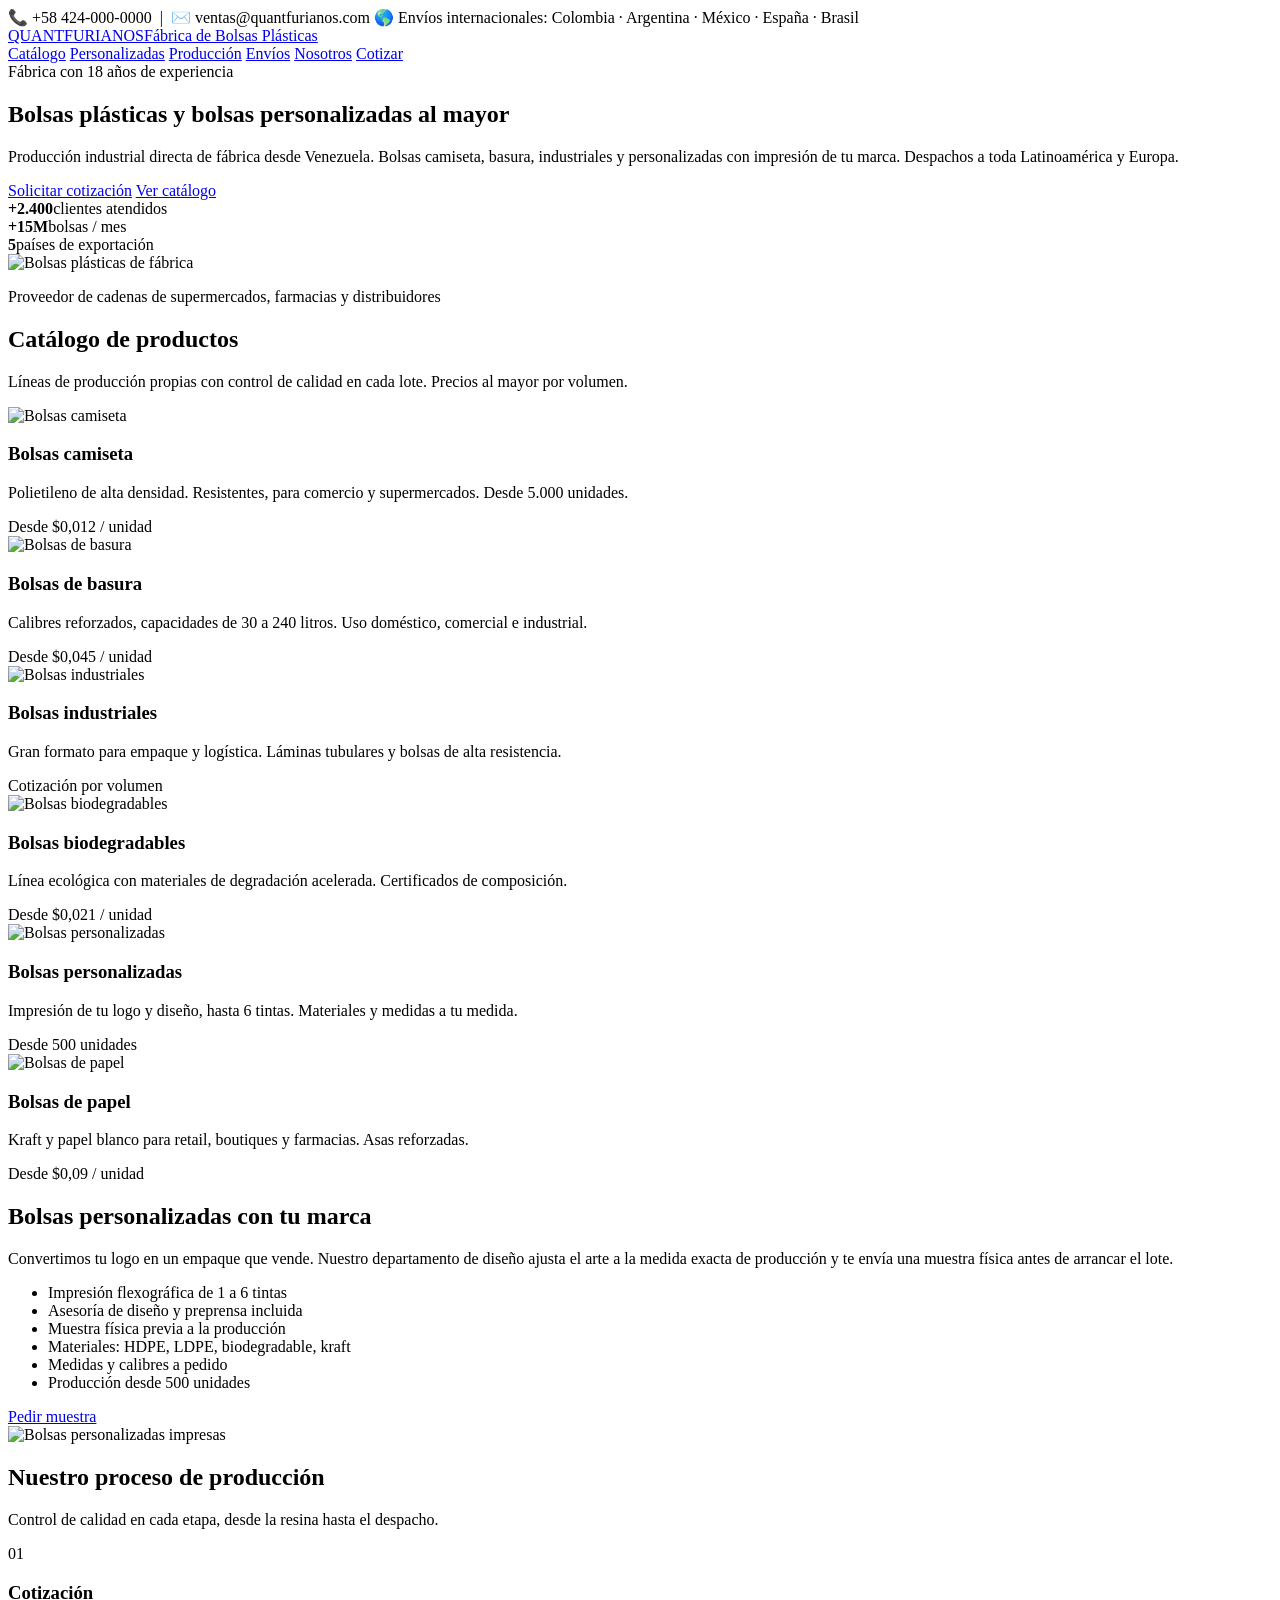
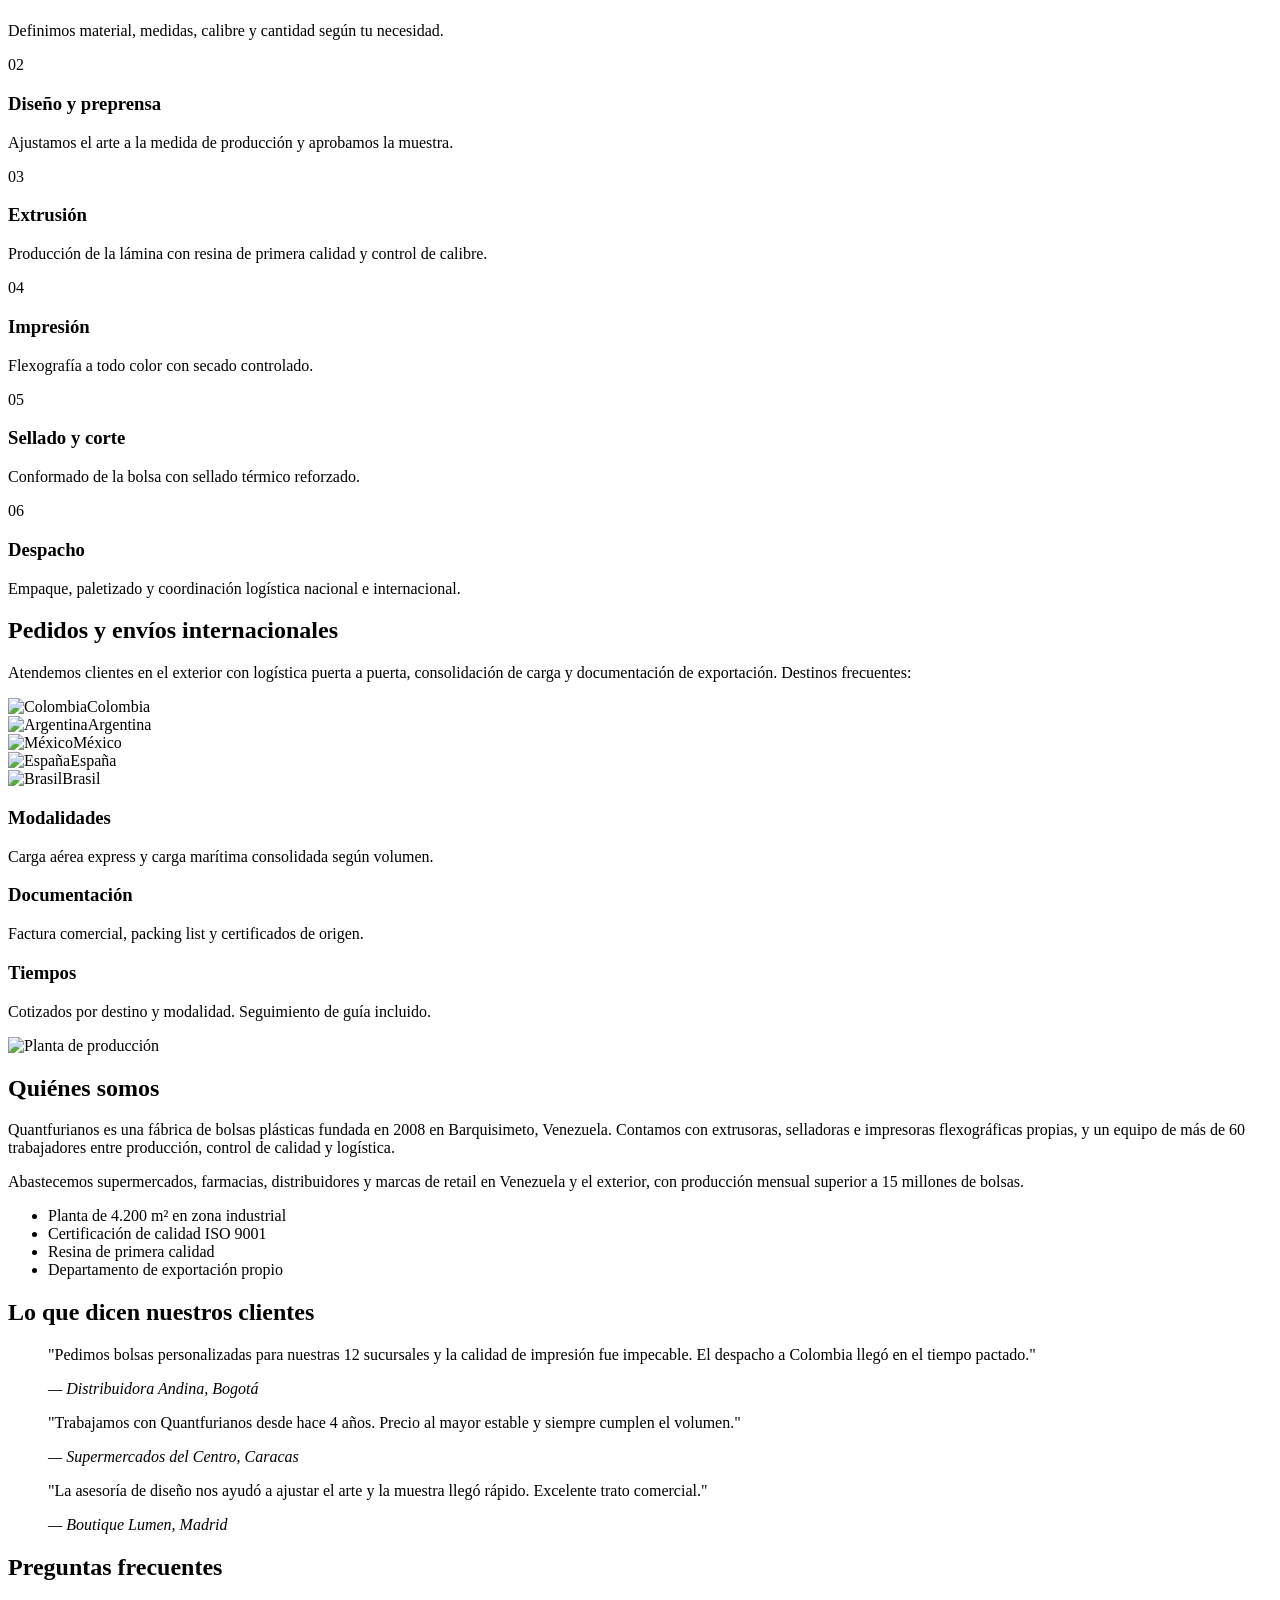
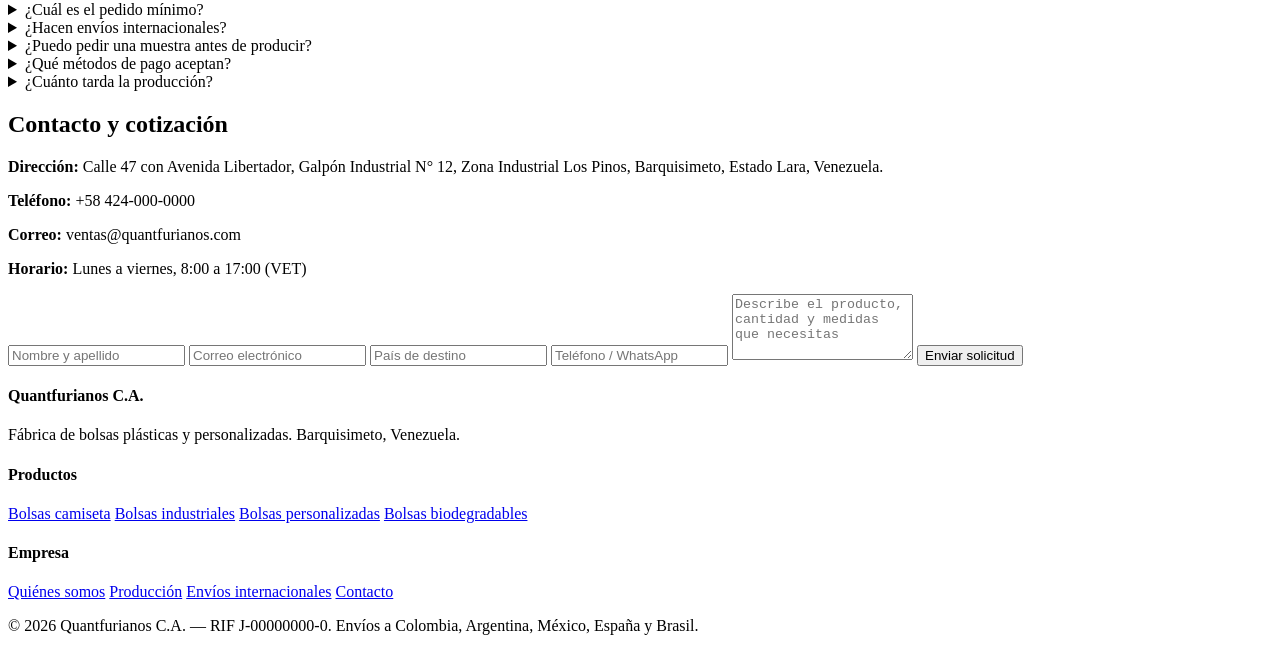
==== index.html @ dffcf8c9 "Create index.html" ====
<!DOCTYPE html>
<html lang="es">
<head>
<meta charset="UTF-8">
<meta name="viewport" content="width=device-width, initial-scale=1.0">
<title>Quantfurianos | Fábrica de Bolsas Plásticas y Bolsas Personalizadas en Venezuela</title>
<meta name="description" content="Fábrica venezolana de bolsas plásticas, bolsas camiseta, industriales y personalizadas con impresión. Envíos internacionales a Colombia, Argentina, México, España y Brasil. Cotiza al mayor.">
<meta name="keywords" content="bolsas plásticas, bolsas personalizadas, fábrica de bolsas Venezuela, bolsas al mayor, bolsas impresas, bolsas industriales">
<meta property="og:title" content="Quantfurianos | Fábrica de Bolsas Plásticas y Personalizadas">
<meta property="og:description" content="Producción industrial de bolsas plásticas y personalizadas. Despachos internacionales.">
<meta property="og:type" content="website">
<link rel="stylesheet" href="styles.css">
</head>
<body>

<div class="topbar">
  <div class="container topbar-inner">
    <span>📞 +58 424-000-0000 &nbsp;|&nbsp; ✉️ ventas@quantfurianos.com</span>
    <span>🌎 Envíos internacionales: Colombia · Argentina · México · España · Brasil</span>
  </div>
</div>

<header class="site-header">
  <div class="container header-inner">
    <a href="index.html" class="logo">QUANTFURIANOS<span>Fábrica de Bolsas Plásticas</span></a>
    <nav class="nav">
      <a href="#productos">Catálogo</a>
      <a href="#personalizadas">Personalizadas</a>
      <a href="#proceso">Producción</a>
      <a href="#internacional">Envíos</a>
      <a href="#nosotros">Nosotros</a>
      <a href="#contacto" class="nav-cta">Cotizar</a>
    </nav>
  </div>
</header>

<section class="hero">
  <div class="container hero-inner">
    <div class="hero-text">
      <span class="badge">Fábrica con 18 años de experiencia</span>
      <h1>Bolsas plásticas y bolsas personalizadas al mayor</h1>
      <p class="lead">Producción industrial directa de fábrica desde Venezuela. Bolsas camiseta, basura, industriales y personalizadas con impresión de tu marca. Despachos a toda Latinoamérica y Europa.</p>
      <div class="hero-btns">
        <a href="#contacto" class="btn">Solicitar cotización</a>
        <a href="#productos" class="btn btn-outline">Ver catálogo</a>
      </div>
      <div class="hero-stats">
        <div><strong>+2.400</strong><span>clientes atendidos</span></div>
        <div><strong>+15M</strong><span>bolsas / mes</span></div>
        <div><strong>5</strong><span>países de exportación</span></div>
      </div>
    </div>
    <div class="hero-img">
      <img src="https://images.unsplash.com/photo-1607083206968-13611e3d76db?w=800&q=80" alt="Bolsas plásticas de fábrica">
    </div>
  </div>
</section>

<section class="logos">
  <div class="container">
    <p class="logos-title">Proveedor de cadenas de supermercados, farmacias y distribuidores</p>
  </div>
</section>

<section id="productos" class="section">
  <div class="container">
    <h2>Catálogo de productos</h2>
    <p class="section-sub">Líneas de producción propias con control de calidad en cada lote. Precios al mayor por volumen.</p>
    <div class="grid">
      <article class="card">
        <img src="https://images.unsplash.com/photo-1591085686350-798c0f9faa7f?w=600&q=80" alt="Bolsas camiseta">
        <h3>Bolsas camiseta</h3>
        <p>Polietileno de alta densidad. Resistentes, para comercio y supermercados. Desde 5.000 unidades.</p>
        <span class="precio">Desde $0,012 / unidad</span>
      </article>
      <article class="card">
        <img src="https://images.unsplash.com/photo-1610557892470-55d9e80c0bce?w=600&q=80" alt="Bolsas de basura">
        <h3>Bolsas de basura</h3>
        <p>Calibres reforzados, capacidades de 30 a 240 litros. Uso doméstico, comercial e industrial.</p>
        <span class="precio">Desde $0,045 / unidad</span>
      </article>
      <article class="card">
        <img src="https://images.unsplash.com/photo-1587293852726-70cdb56c2866?w=600&q=80" alt="Bolsas industriales">
        <h3>Bolsas industriales</h3>
        <p>Gran formato para empaque y logística. Láminas tubulares y bolsas de alta resistencia.</p>
        <span class="precio">Cotización por volumen</span>
      </article>
      <article class="card">
        <img src="https://images.unsplash.com/photo-1532996122724-e3c354a0b15b?w=600&q=80" alt="Bolsas biodegradables">
        <h3>Bolsas biodegradables</h3>
        <p>Línea ecológica con materiales de degradación acelerada. Certificados de composición.</p>
        <span class="precio">Desde $0,021 / unidad</span>
      </article>
      <article class="card">
        <img src="https://images.unsplash.com/photo-1604719312566-8912e9227c6a?w=600&q=80" alt="Bolsas personalizadas">
        <h3>Bolsas personalizadas</h3>
        <p>Impresión de tu logo y diseño, hasta 6 tintas. Materiales y medidas a tu medida.</p>
        <span class="precio">Desde 500 unidades</span>
      </article>
      <article class="card">
        <img src="https://images.unsplash.com/photo-1556742049-0cfed4f6a45d?w=600&q=80" alt="Bolsas de papel">
        <h3>Bolsas de papel</h3>
        <p>Kraft y papel blanco para retail, boutiques y farmacias. Asas reforzadas.</p>
        <span class="precio">Desde $0,09 / unidad</span>
      </article>
    </div>
  </div>
</section>

<section id="personalizadas" class="section alt">
  <div class="container split">
    <div class="split-text">
      <h2>Bolsas personalizadas con tu marca</h2>
      <p>Convertimos tu logo en un empaque que vende. Nuestro departamento de diseño ajusta el arte a la medida exacta de producción y te envía una muestra física antes de arrancar el lote.</p>
      <ul class="features">
        <li>Impresión flexográfica de 1 a 6 tintas</li>
        <li>Asesoría de diseño y preprensa incluida</li>
        <li>Muestra física previa a la producción</li>
        <li>Materiales: HDPE, LDPE, biodegradable, kraft</li>
        <li>Medidas y calibres a pedido</li>
        <li>Producción desde 500 unidades</li>
      </ul>
      <a href="#contacto" class="btn">Pedir muestra</a>
    </div>
    <div class="split-img">
      <img src="https://images.unsplash.com/photo-1607082349566-187342175e2f?w=700&q=80" alt="Bolsas personalizadas impresas">
    </div>
  </div>
</section>

<section id="proceso" class="section">
  <div class="container">
    <h2>Nuestro proceso de producción</h2>
    <p class="section-sub">Control de calidad en cada etapa, desde la resina hasta el despacho.</p>
    <div class="pasos">
      <div class="paso"><span>01</span><h3>Cotización</h3><p>Definimos material, medidas, calibre y cantidad según tu necesidad.</p></div>
      <div class="paso"><span>02</span><h3>Diseño y preprensa</h3><p>Ajustamos el arte a la medida de producción y aprobamos la muestra.</p></div>
      <div class="paso"><span>03</span><h3>Extrusión</h3><p>Producción de la lámina con resina de primera calidad y control de calibre.</p></div>
      <div class="paso"><span>04</span><h3>Impresión</h3><p>Flexografía a todo color con secado controlado.</p></div>
      <div class="paso"><span>05</span><h3>Sellado y corte</h3><p>Conformado de la bolsa con sellado térmico reforzado.</p></div>
      <div class="paso"><span>06</span><h3>Despacho</h3><p>Empaque, paletizado y coordinación logística nacional e internacional.</p></div>
    </div>
  </div>
</section>

<section id="internacional" class="section alt">
  <div class="container">
    <h2>Pedidos y envíos internacionales</h2>
    <p>Atendemos clientes en el exterior con logística puerta a puerta, consolidación de carga y documentación de exportación. Destinos frecuentes:</p>
    <div class="paises">
      <div class="pais"><img src="https://flagcdn.com/w80/co.png" alt="Colombia"><span>Colombia</span></div>
      <div class="pais"><img src="https://flagcdn.com/w80/ar.png" alt="Argentina"><span>Argentina</span></div>
      <div class="pais"><img src="https://flagcdn.com/w80/mx.png" alt="México"><span>México</span></div>
      <div class="pais"><img src="https://flagcdn.com/w80/es.png" alt="España"><span>España</span></div>
      <div class="pais"><img src="https://flagcdn.com/w80/br.png" alt="Brasil"><span>Brasil</span></div>
    </div>
    <div class="info-boxes">
      <div class="info-box"><h3>Modalidades</h3><p>Carga aérea express y carga marítima consolidada según volumen.</p></div>
      <div class="info-box"><h3>Documentación</h3><p>Factura comercial, packing list y certificados de origen.</p></div>
      <div class="info-box"><h3>Tiempos</h3><p>Cotizados por destino y modalidad. Seguimiento de guía incluido.</p></div>
    </div>
  </div>
</section>

<section id="nosotros" class="section">
  <div class="container split">
    <div class="split-img">
      <img src="https://images.unsplash.com/photo-1581091226825-a6a2a5aee158?w=700&q=80" alt="Planta de producción">
    </div>
    <div class="split-text">
      <h2>Quiénes somos</h2>
      <p>Quantfurianos es una fábrica de bolsas plásticas fundada en 2008 en Barquisimeto, Venezuela. Contamos con extrusoras, selladoras e impresoras flexográficas propias, y un equipo de más de 60 trabajadores entre producción, control de calidad y logística.</p>
      <p>Abastecemos supermercados, farmacias, distribuidores y marcas de retail en Venezuela y el exterior, con producción mensual superior a 15 millones de bolsas.</p>
      <ul class="features">
        <li>Planta de 4.200 m² en zona industrial</li>
        <li>Certificación de calidad ISO 9001</li>
        <li>Resina de primera calidad</li>
        <li>Departamento de exportación propio</li>
      </ul>
    </div>
  </div>
</section>

<section class="section alt">
  <div class="container">
    <h2>Lo que dicen nuestros clientes</h2>
    <div class="grid testimonios">
      <blockquote class="testimonio"><p>"Pedimos bolsas personalizadas para nuestras 12 sucursales y la calidad de impresión fue impecable. El despacho a Colombia llegó en el tiempo pactado."</p><cite>— Distribuidora Andina, Bogotá</cite></blockquote>
      <blockquote class="testimonio"><p>"Trabajamos con Quantfurianos desde hace 4 años. Precio al mayor estable y siempre cumplen el volumen."</p><cite>— Supermercados del Centro, Caracas</cite></blockquote>
      <blockquote class="testimonio"><p>"La asesoría de diseño nos ayudó a ajustar el arte y la muestra llegó rápido. Excelente trato comercial."</p><cite>— Boutique Lumen, Madrid</cite></blockquote>
    </div>
  </div>
</section>

<section class="section">
  <div class="container">
    <h2>Preguntas frecuentes</h2>
    <div class="faq">
      <details><summary>¿Cuál es el pedido mínimo?</summary><p>La línea personalizada arranca en 500 unidades. Las líneas estándar se manejan por volumen desde 5.000 unidades.</p></details>
      <details><summary>¿Hacen envíos internacionales?</summary><p>Sí. Despachamos a Colombia, Argentina, México, España, Brasil y otros destinos mediante cotización logística.</p></details>
      <details><summary>¿Puedo pedir una muestra antes de producir?</summary><p>Sí, en la línea personalizada enviamos muestra física del arte aprobado antes de arrancar el lote.</p></details>
      <details><summary>¿Qué métodos de pago aceptan?</summary><p>Transferencia bancaria nacional e internacional, y pago contra factura para clientes recurrentes.</p></details>
      <details><summary>¿Cuánto tarda la producción?</summary><p>Entre 7 y 15 días hábiles según volumen y complejidad de impresión, más el tiempo de tránsito internacional.</p></details>
    </div>
  </div>
</section>

<section id="contacto" class="section alt">
  <div class="container contact-grid">
    <div>
      <h2>Contacto y cotización</h2>
      <p><strong>Dirección:</strong> Calle 47 con Avenida Libertador, Galpón Industrial N° 12, Zona Industrial Los Pinos, Barquisimeto, Estado Lara, Venezuela.</p>
      <p><strong>Teléfono:</strong> +58 424-000-0000</p>
      <p><strong>Correo:</strong> ventas@quantfurianos.com</p>
      <p><strong>Horario:</strong> Lunes a viernes, 8:00 a 17:00 (VET)</p>
    </div>
    <form id="form-contacto">
      <input type="text" placeholder="Nombre y apellido" required>
      <input type="email" placeholder="Correo electrónico" required>
      <input type="text" placeholder="País de destino">
      <input type="tel" placeholder="Teléfono / WhatsApp">
      <textarea placeholder="Describe el producto, cantidad y medidas que necesitas" rows="4" required></textarea>
      <button type="submit" class="btn">Enviar solicitud</button>
      <p id="form-msg" class="form-msg"></p>
    </form>
  </div>
</section>

<footer class="site-footer">
  <div class="container footer-grid">
    <div>
      <h4>Quantfurianos C.A.</h4>
      <p>Fábrica de bolsas plásticas y personalizadas. Barquisimeto, Venezuela.</p>
    </div>
    <div>
      <h4>Productos</h4>
      <a href="#productos">Bolsas camiseta</a>
      <a href="#productos">Bolsas industriales</a>
      <a href="#personalizadas">Bolsas personalizadas</a>
      <a href="#productos">Bolsas biodegradables</a>
    </div>
    <div>
      <h4>Empresa</h4>
      <a href="#nosotros">Quiénes somos</a>
      <a href="#proceso">Producción</a>
      <a href="#internacional">Envíos internacionales</a>
      <a href="#contacto">Contacto</a>
    </div>
  </div>
  <div class="container footer-bottom">
    <p>© 2026 Quantfurianos C.A. — RIF J-00000000-0. Envíos a Colombia, Argentina, México, España y Brasil.</p>
  </div>
</footer>

<script src="script.js"></script>
</body>
</html>
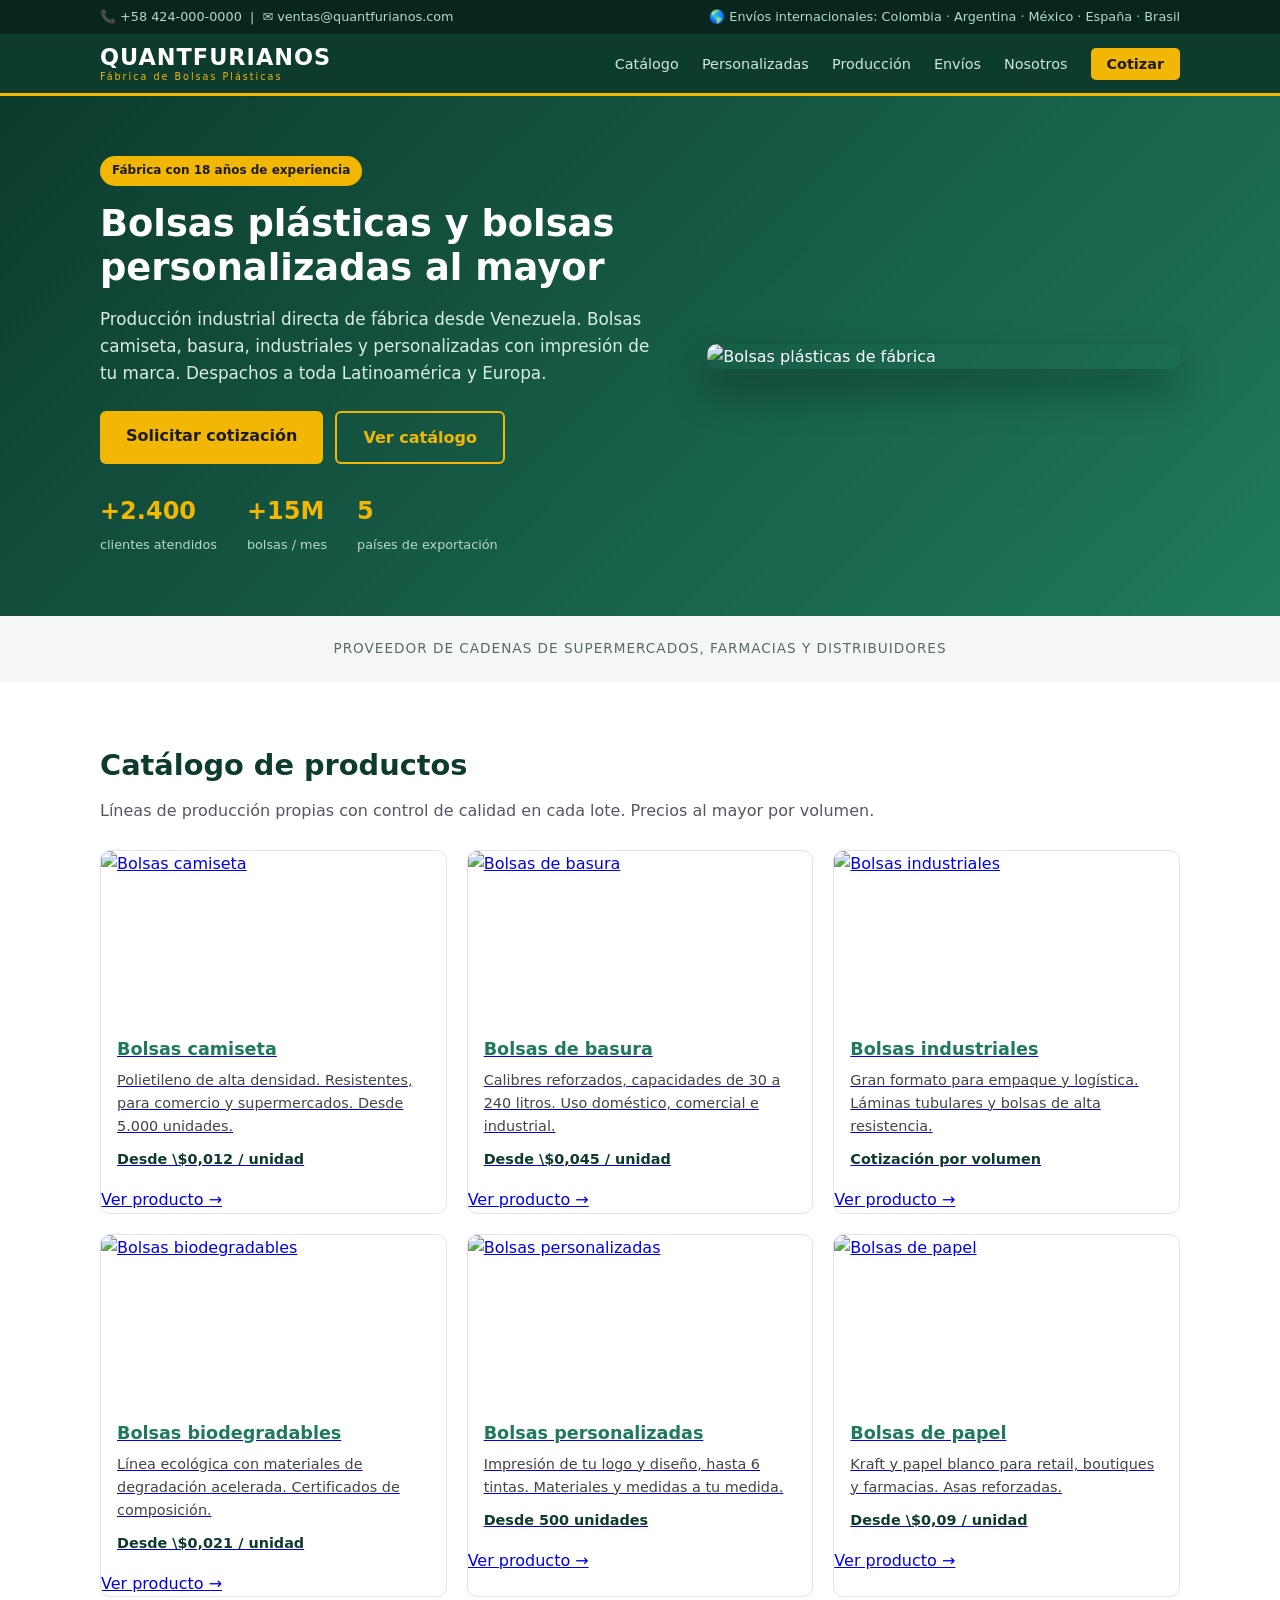
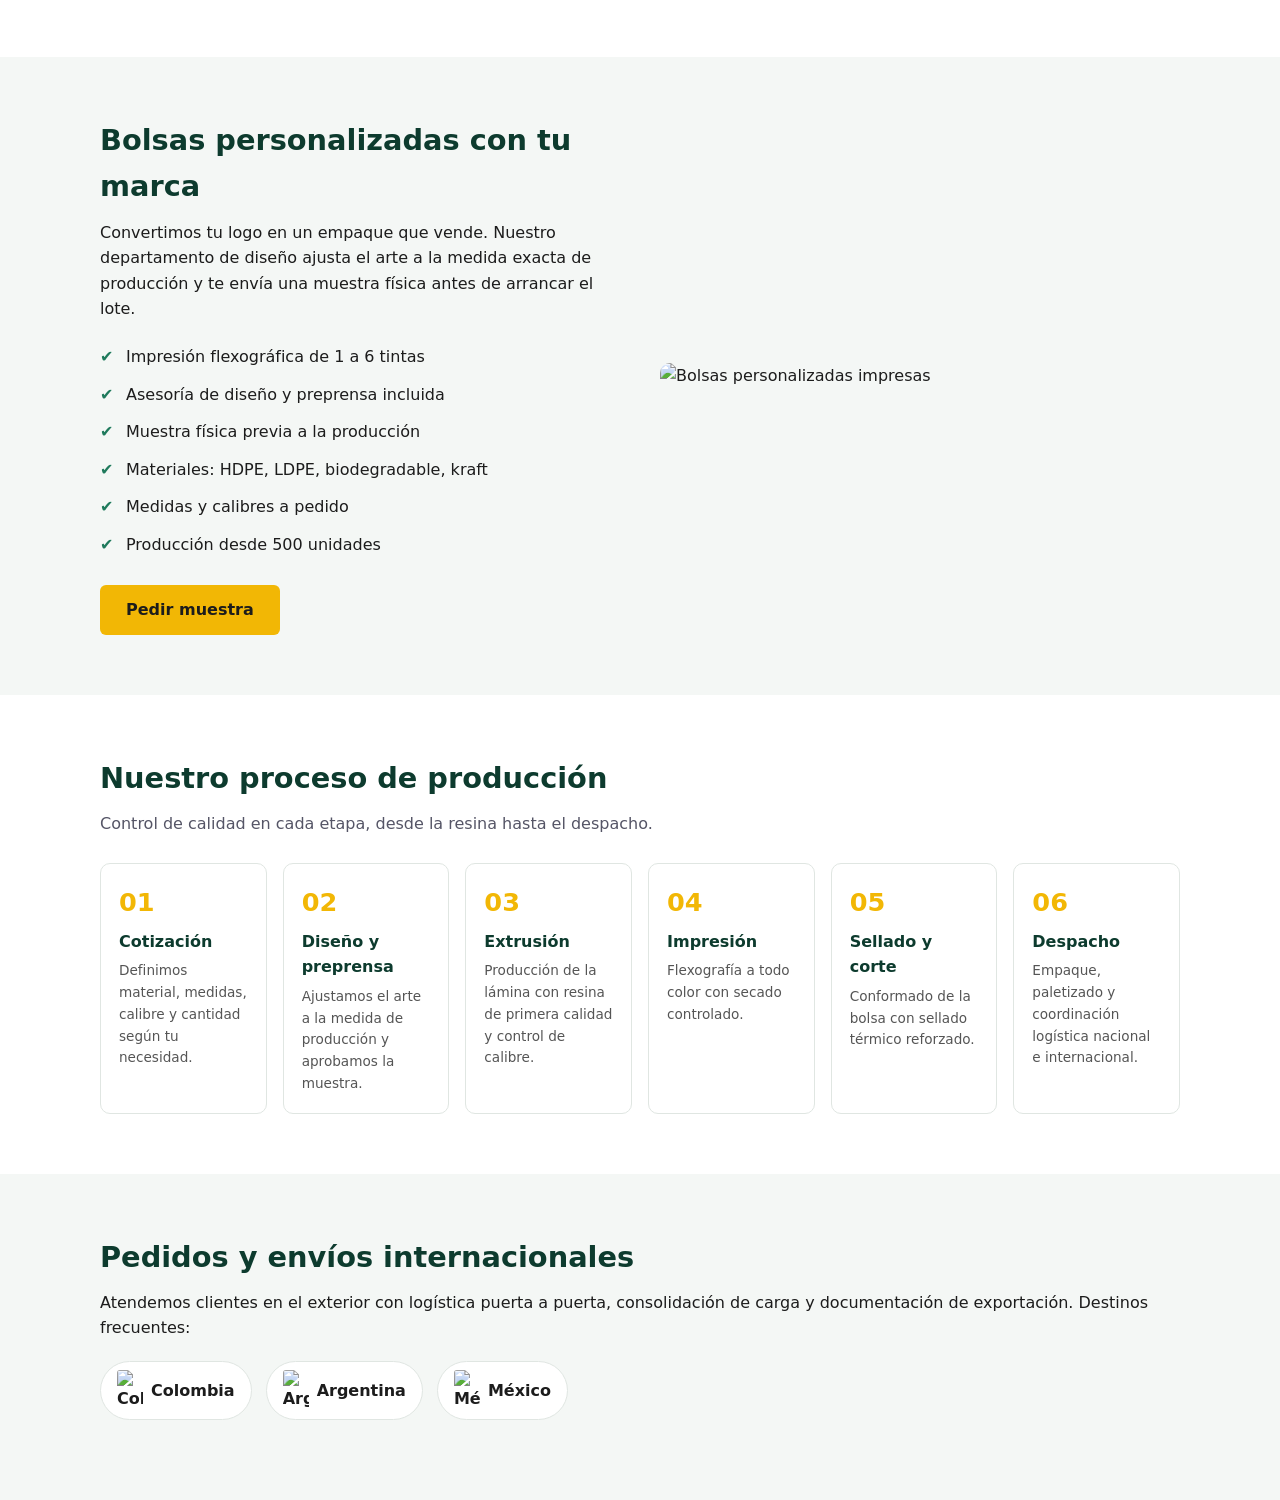
==== commit 552ef4e3: "Update index.html" ====
--- a/index.html
+++ b/index.html
@@ -67,42 +67,48 @@
     <h2>Catálogo de productos</h2>
     <p class="section-sub">Líneas de producción propias con control de calidad en cada lote. Precios al mayor por volumen.</p>
     <div class="grid">
-      <article class="card">
+      <a class="card" href="producto.html">
         <img src="https://images.unsplash.com/photo-1591085686350-798c0f9faa7f?w=600&q=80" alt="Bolsas camiseta">
         <h3>Bolsas camiseta</h3>
         <p>Polietileno de alta densidad. Resistentes, para comercio y supermercados. Desde 5.000 unidades.</p>
-        <span class="precio">Desde $0,012 / unidad</span>
-      </article>
-      <article class="card">
+        <span class="precio">Desde \$0,012 / unidad</span>
+        <span class="ver-producto">Ver producto →</span>
+      </a>
+      <a class="card" href="producto-basura.html">
         <img src="https://images.unsplash.com/photo-1610557892470-55d9e80c0bce?w=600&q=80" alt="Bolsas de basura">
         <h3>Bolsas de basura</h3>
         <p>Calibres reforzados, capacidades de 30 a 240 litros. Uso doméstico, comercial e industrial.</p>
-        <span class="precio">Desde $0,045 / unidad</span>
-      </article>
-      <article class="card">
+        <span class="precio">Desde \$0,045 / unidad</span>
+        <span class="ver-producto">Ver producto →</span>
+      </a>
+      <a class="card" href="producto-industriales.html">
         <img src="https://images.unsplash.com/photo-1587293852726-70cdb56c2866?w=600&q=80" alt="Bolsas industriales">
         <h3>Bolsas industriales</h3>
         <p>Gran formato para empaque y logística. Láminas tubulares y bolsas de alta resistencia.</p>
         <span class="precio">Cotización por volumen</span>
-      </article>
-      <article class="card">
+        <span class="ver-producto">Ver producto →</span>
+      </a>
+      <a class="card" href="producto-biodegradables.html">
         <img src="https://images.unsplash.com/photo-1532996122724-e3c354a0b15b?w=600&q=80" alt="Bolsas biodegradables">
         <h3>Bolsas biodegradables</h3>
         <p>Línea ecológica con materiales de degradación acelerada. Certificados de composición.</p>
-        <span class="precio">Desde $0,021 / unidad</span>
-      </article>
-      <article class="card">
+        <span class="precio">Desde \$0,021 / unidad</span>
+        <span class="ver-producto">Ver producto →</span>
+      </a>
+      <a class="card" href="producto-personalizadas.html">
         <img src="https://images.unsplash.com/photo-1604719312566-8912e9227c6a?w=600&q=80" alt="Bolsas personalizadas">
         <h3>Bolsas personalizadas</h3>
         <p>Impresión de tu logo y diseño, hasta 6 tintas. Materiales y medidas a tu medida.</p>
         <span class="precio">Desde 500 unidades</span>
-      </article>
-      <article class="card">
+        <span class="ver-producto">Ver producto →</span>
+      </a>
+      <a class="card" href="producto-papel.html">
         <img src="https://images.unsplash.com/photo-1556742049-0cfed4f6a45d?w=600&q=80" alt="Bolsas de papel">
         <h3>Bolsas de papel</h3>
         <p>Kraft y papel blanco para retail, boutiques y farmacias. Asas reforzadas.</p>
-        <span class="precio">Desde $0,09 / unidad</span>
-      </article>
+        <span class="precio">Desde \$0,09 / unidad</span>
+        <span class="ver-producto">Ver producto →</span>
+      </a>
     </div>
   </div>
 </section>
@@ -120,7 +126,7 @@
         <li>Medidas y calibres a pedido</li>
         <li>Producción desde 500 unidades</li>
       </ul>
-      <a href="#contacto" class="btn">Pedir muestra</a>
+      <a href="producto-personalizadas.html" class="btn">Pedir muestra</a>
     </div>
     <div class="split-img">
       <img src="https://images.unsplash.com/photo-1607082349566-187342175e2f?w=700&q=80" alt="Bolsas personalizadas impresas">
@@ -151,107 +157,3 @@
       <div class="pais"><img src="https://flagcdn.com/w80/co.png" alt="Colombia"><span>Colombia</span></div>
       <div class="pais"><img src="https://flagcdn.com/w80/ar.png" alt="Argentina"><span>Argentina</span></div>
       <div class="pais"><img src="https://flagcdn.com/w80/mx.png" alt="México"><span>México</span></div>
-      <div class="pais"><img src="https://flagcdn.com/w80/es.png" alt="España"><span>España</span></div>
-      <div class="pais"><img src="https://flagcdn.com/w80/br.png" alt="Brasil"><span>Brasil</span></div>
-    </div>
-    <div class="info-boxes">
-      <div class="info-box"><h3>Modalidades</h3><p>Carga aérea express y carga marítima consolidada según volumen.</p></div>
-      <div class="info-box"><h3>Documentación</h3><p>Factura comercial, packing list y certificados de origen.</p></div>
-      <div class="info-box"><h3>Tiempos</h3><p>Cotizados por destino y modalidad. Seguimiento de guía incluido.</p></div>
-    </div>
-  </div>
-</section>
-
-<section id="nosotros" class="section">
-  <div class="container split">
-    <div class="split-img">
-      <img src="https://images.unsplash.com/photo-1581091226825-a6a2a5aee158?w=700&q=80" alt="Planta de producción">
-    </div>
-    <div class="split-text">
-      <h2>Quiénes somos</h2>
-      <p>Quantfurianos es una fábrica de bolsas plásticas fundada en 2008 en Barquisimeto, Venezuela. Contamos con extrusoras, selladoras e impresoras flexográficas propias, y un equipo de más de 60 trabajadores entre producción, control de calidad y logística.</p>
-      <p>Abastecemos supermercados, farmacias, distribuidores y marcas de retail en Venezuela y el exterior, con producción mensual superior a 15 millones de bolsas.</p>
-      <ul class="features">
-        <li>Planta de 4.200 m² en zona industrial</li>
-        <li>Certificación de calidad ISO 9001</li>
-        <li>Resina de primera calidad</li>
-        <li>Departamento de exportación propio</li>
-      </ul>
-    </div>
-  </div>
-</section>
-
-<section class="section alt">
-  <div class="container">
-    <h2>Lo que dicen nuestros clientes</h2>
-    <div class="grid testimonios">
-      <blockquote class="testimonio"><p>"Pedimos bolsas personalizadas para nuestras 12 sucursales y la calidad de impresión fue impecable. El despacho a Colombia llegó en el tiempo pactado."</p><cite>— Distribuidora Andina, Bogotá</cite></blockquote>
-      <blockquote class="testimonio"><p>"Trabajamos con Quantfurianos desde hace 4 años. Precio al mayor estable y siempre cumplen el volumen."</p><cite>— Supermercados del Centro, Caracas</cite></blockquote>
-      <blockquote class="testimonio"><p>"La asesoría de diseño nos ayudó a ajustar el arte y la muestra llegó rápido. Excelente trato comercial."</p><cite>— Boutique Lumen, Madrid</cite></blockquote>
-    </div>
-  </div>
-</section>
-
-<section class="section">
-  <div class="container">
-    <h2>Preguntas frecuentes</h2>
-    <div class="faq">
-      <details><summary>¿Cuál es el pedido mínimo?</summary><p>La línea personalizada arranca en 500 unidades. Las líneas estándar se manejan por volumen desde 5.000 unidades.</p></details>
-      <details><summary>¿Hacen envíos internacionales?</summary><p>Sí. Despachamos a Colombia, Argentina, México, España, Brasil y otros destinos mediante cotización logística.</p></details>
-      <details><summary>¿Puedo pedir una muestra antes de producir?</summary><p>Sí, en la línea personalizada enviamos muestra física del arte aprobado antes de arrancar el lote.</p></details>
-      <details><summary>¿Qué métodos de pago aceptan?</summary><p>Transferencia bancaria nacional e internacional, y pago contra factura para clientes recurrentes.</p></details>
-      <details><summary>¿Cuánto tarda la producción?</summary><p>Entre 7 y 15 días hábiles según volumen y complejidad de impresión, más el tiempo de tránsito internacional.</p></details>
-    </div>
-  </div>
-</section>
-
-<section id="contacto" class="section alt">
-  <div class="container contact-grid">
-    <div>
-      <h2>Contacto y cotización</h2>
-      <p><strong>Dirección:</strong> Calle 47 con Avenida Libertador, Galpón Industrial N° 12, Zona Industrial Los Pinos, Barquisimeto, Estado Lara, Venezuela.</p>
-      <p><strong>Teléfono:</strong> +58 424-000-0000</p>
-      <p><strong>Correo:</strong> ventas@quantfurianos.com</p>
-      <p><strong>Horario:</strong> Lunes a viernes, 8:00 a 17:00 (VET)</p>
-    </div>
-    <form id="form-contacto">
-      <input type="text" placeholder="Nombre y apellido" required>
-      <input type="email" placeholder="Correo electrónico" required>
-      <input type="text" placeholder="País de destino">
-      <input type="tel" placeholder="Teléfono / WhatsApp">
-      <textarea placeholder="Describe el producto, cantidad y medidas que necesitas" rows="4" required></textarea>
-      <button type="submit" class="btn">Enviar solicitud</button>
-      <p id="form-msg" class="form-msg"></p>
-    </form>
-  </div>
-</section>
-
-<footer class="site-footer">
-  <div class="container footer-grid">
-    <div>
-      <h4>Quantfurianos C.A.</h4>
-      <p>Fábrica de bolsas plásticas y personalizadas. Barquisimeto, Venezuela.</p>
-    </div>
-    <div>
-      <h4>Productos</h4>
-      <a href="#productos">Bolsas camiseta</a>
-      <a href="#productos">Bolsas industriales</a>
-      <a href="#personalizadas">Bolsas personalizadas</a>
-      <a href="#productos">Bolsas biodegradables</a>
-    </div>
-    <div>
-      <h4>Empresa</h4>
-      <a href="#nosotros">Quiénes somos</a>
-      <a href="#proceso">Producción</a>
-      <a href="#internacional">Envíos internacionales</a>
-      <a href="#contacto">Contacto</a>
-    </div>
-  </div>
-  <div class="container footer-bottom">
-    <p>© 2026 Quantfurianos C.A. — RIF J-00000000-0. Envíos a Colombia, Argentina, México, España y Brasil.</p>
-  </div>
-</footer>
-
-<script src="script.js"></script>
-</body>
-</html>
--- a/styles.css
+++ b/styles.css
@@ -0,0 +1,94 @@
+* { margin: 0; padding: 0; box-sizing: border-box; }
+body { font-family: system-ui, Arial, sans-serif; color: #1c1c1c; line-height: 1.6; }
+img { max-width: 100%; display: block; }
+.container { max-width: 1120px; margin: 0 auto; padding: 0 20px; }
+
+.topbar { background: #08261d; color: #b8d8ca; font-size: .8rem; }
+.topbar-inner { display: flex; justify-content: space-between; flex-wrap: wrap; gap: 8px; padding: 7px 20px; }
+
+.site-header { background: #0d3b2e; position: sticky; top: 0; z-index: 10; border-bottom: 3px solid #f2b705; }
+.header-inner { display: flex; justify-content: space-between; align-items: center; padding: 12px 20px; }
+.logo { color: #fff; font-weight: 800; font-size: 1.4rem; text-decoration: none; letter-spacing: 1px; line-height: 1; }
+.logo span { display: block; font-size: .6rem; font-weight: 500; letter-spacing: 2px; color: #f2b705; margin-top: 3px; }
+.nav a { color: #cfe8dd; text-decoration: none; margin-left: 18px; font-size: .9rem; }
+.nav a:hover { color: #fff; }
+.nav-cta { background: #f2b705; color: #1c1c1c !important; padding: 8px 16px; border-radius: 5px; font-weight: 700; }
+
+.hero { background: linear-gradient(135deg, #0d3b2e, #1f7a5c); color: #fff; padding: 60px 0; }
+.hero-inner { display: grid; grid-template-columns: 1.2fr 1fr; gap: 40px; align-items: center; }
+.badge { background: #f2b705; color: #1c1c1c; font-size: .75rem; font-weight: 700; padding: 5px 12px; border-radius: 20px; display: inline-block; margin-bottom: 16px; }
+.hero h1 { font-size: 2.3rem; line-height: 1.2; margin-bottom: 16px; }
+.lead { font-size: 1.05rem; margin-bottom: 24px; color: #d9ede4; }
+.hero-btns { display: flex; gap: 12px; flex-wrap: wrap; margin-bottom: 28px; }
+.btn { display: inline-block; background: #f2b705; color: #1c1c1c; padding: 12px 26px; border-radius: 6px; text-decoration: none; font-weight: 700; border: none; cursor: pointer; }
+.btn:hover { background: #ffcc33; }
+.btn-outline { background: transparent; border: 2px solid #f2b705; color: #f2b705; }
+.btn-outline:hover { background: #f2b705; color: #1c1c1c; }
+.hero-stats { display: flex; gap: 30px; }
+.hero-stats strong { display: block; font-size: 1.5rem; color: #f2b705; }
+.hero-stats span { font-size: .8rem; color: #b8d8ca; }
+.hero-img img { border-radius: 10px; box-shadow: 0 20px 40px rgba(0,0,0,.35); }
+
+.logos { background: #f4f7f5; padding: 22px 0; text-align: center; }
+.logos-title { font-size: .85rem; color: #5a6b62; text-transform: uppercase; letter-spacing: 1px; }
+
+.section { padding: 60px 0; }
+.section.alt { background: #f4f7f5; }
+.section h2 { font-size: 1.8rem; margin-bottom: 10px; color: #0d3b2e; }
+.section-sub { color: #556; margin-bottom: 26px; }
+
+.grid { display: grid; grid-template-columns: repeat(auto-fit, minmax(260px, 1fr)); gap: 20px; }
+.card { background: #fff; border: 1px solid #e0e6e2; border-radius: 10px; overflow: hidden; }
+.card img { height: 170px; object-fit: cover; width: 100%; }
+.card h3 { color: #1f7a5c; margin: 14px 16px 6px; font-size: 1.1rem; }
+.card p { margin: 0 16px 10px; font-size: .9rem; color: #444; }
+.precio { display: block; margin: 0 16px 16px; font-weight: 700; color: #0d3b2e; font-size: .9rem; }
+
+.split { display: grid; grid-template-columns: 1fr 1fr; gap: 40px; align-items: center; }
+.split-img img { border-radius: 10px; }
+.features { list-style: none; margin: 16px 0 22px; }
+.features li { padding: 6px 0 6px 26px; position: relative; }
+.features li::before { content: "✔"; position: absolute; left: 0; color: #1f7a5c; font-weight: 700; }
+
+.pasos { display: grid; grid-template-columns: repeat(auto-fit, minmax(160px, 1fr)); gap: 16px; }
+.paso { background: #fff; border: 1px solid #e0e6e2; border-radius: 10px; padding: 18px; }
+.paso span { font-size: 1.6rem; font-weight: 800; color: #f2b705; }
+.paso h3 { font-size: 1rem; color: #0d3b2e; margin: 6px 0; }
+.paso p { font-size: .85rem; color: #555; }
+
+.paises { display: flex; flex-wrap: wrap; gap: 14px; margin: 20px 0; }
+.pais { display: flex; align-items: center; gap: 8px; background: #fff; border: 1px solid #e0e6e2; padding: 8px 16px; border-radius: 30px; font-weight: 600; }
+.pais img { width: 26px; border-radius: 3px; }
+
+.info-boxes { display: grid; grid-template-columns: repeat(auto-fit, minmax(200px, 1fr)); gap: 16px; margin-top: 10px; }
+.info-box { background: #fff; border: 1px solid #e0e6e2; border-radius: 10px; padding: 18px; }
+.info-box h3 { font-size: 1rem; color: #1f7a5c; margin-bottom: 6px; }
+.info-box p { font-size: .88rem; color: #555; }
+
+.testimonios .testimonio { background: #fff; border: 1px solid #e0e6e2; border-left: 4px solid #f2b705; border-radius: 8px; padding: 18px; }
+.testimonio p { font-style: italic; color: #333; }
+.testimonio cite { display: block; margin-top: 10px; font-size: .85rem; color: #1f7a5c; font-weight: 600; }
+
+.faq details { background: #fff; border: 1px solid #e0e6e2; border-radius: 8px; padding: 14px 18px; margin-bottom: 10px; }
+.faq summary { font-weight: 700; cursor: pointer; color: #0d3b2e; }
+.faq p { margin-top: 8px; font-size: .9rem; color: #444; }
+
+.contact-grid { display: grid; grid-template-columns: 1fr 1fr; gap: 40px; }
+.contact-grid p { margin-bottom: 10px; }
+form { display: grid; gap: 12px; }
+input, textarea { padding: 12px; border: 1px solid #cfd8d3; border-radius: 6px; font: inherit; }
+.form-msg { color: #1f7a5c; font-weight: 600; }
+
+.site-footer { background: #08261d; color: #b8d8ca; padding: 40px 0 20px; }
+.footer-grid { display: grid; grid-template-columns: 2fr 1fr 1fr; gap: 30px; }
+.footer-grid h4 { color: #fff; margin-bottom: 10px; }
+.footer-grid a { display: block; color: #b8d8ca; text-decoration: none; font-size: .9rem; padding: 3px 0; }
+.footer-grid a:hover { color: #f2b705; }
+.footer-grid p { font-size: .9rem; }
+.footer-bottom { border-top: 1px solid #14463a; margin-top: 26px; padding-top: 16px; font-size: .8rem; color: #7fa695; }
+
+@media (max-width: 800px) {
+  .hero-inner, .split, .contact-grid, .footer-grid { grid-template-columns: 1fr; }
+  .hero h1 { font-size: 1.7rem; }
+  .nav { display: none; }
+}
